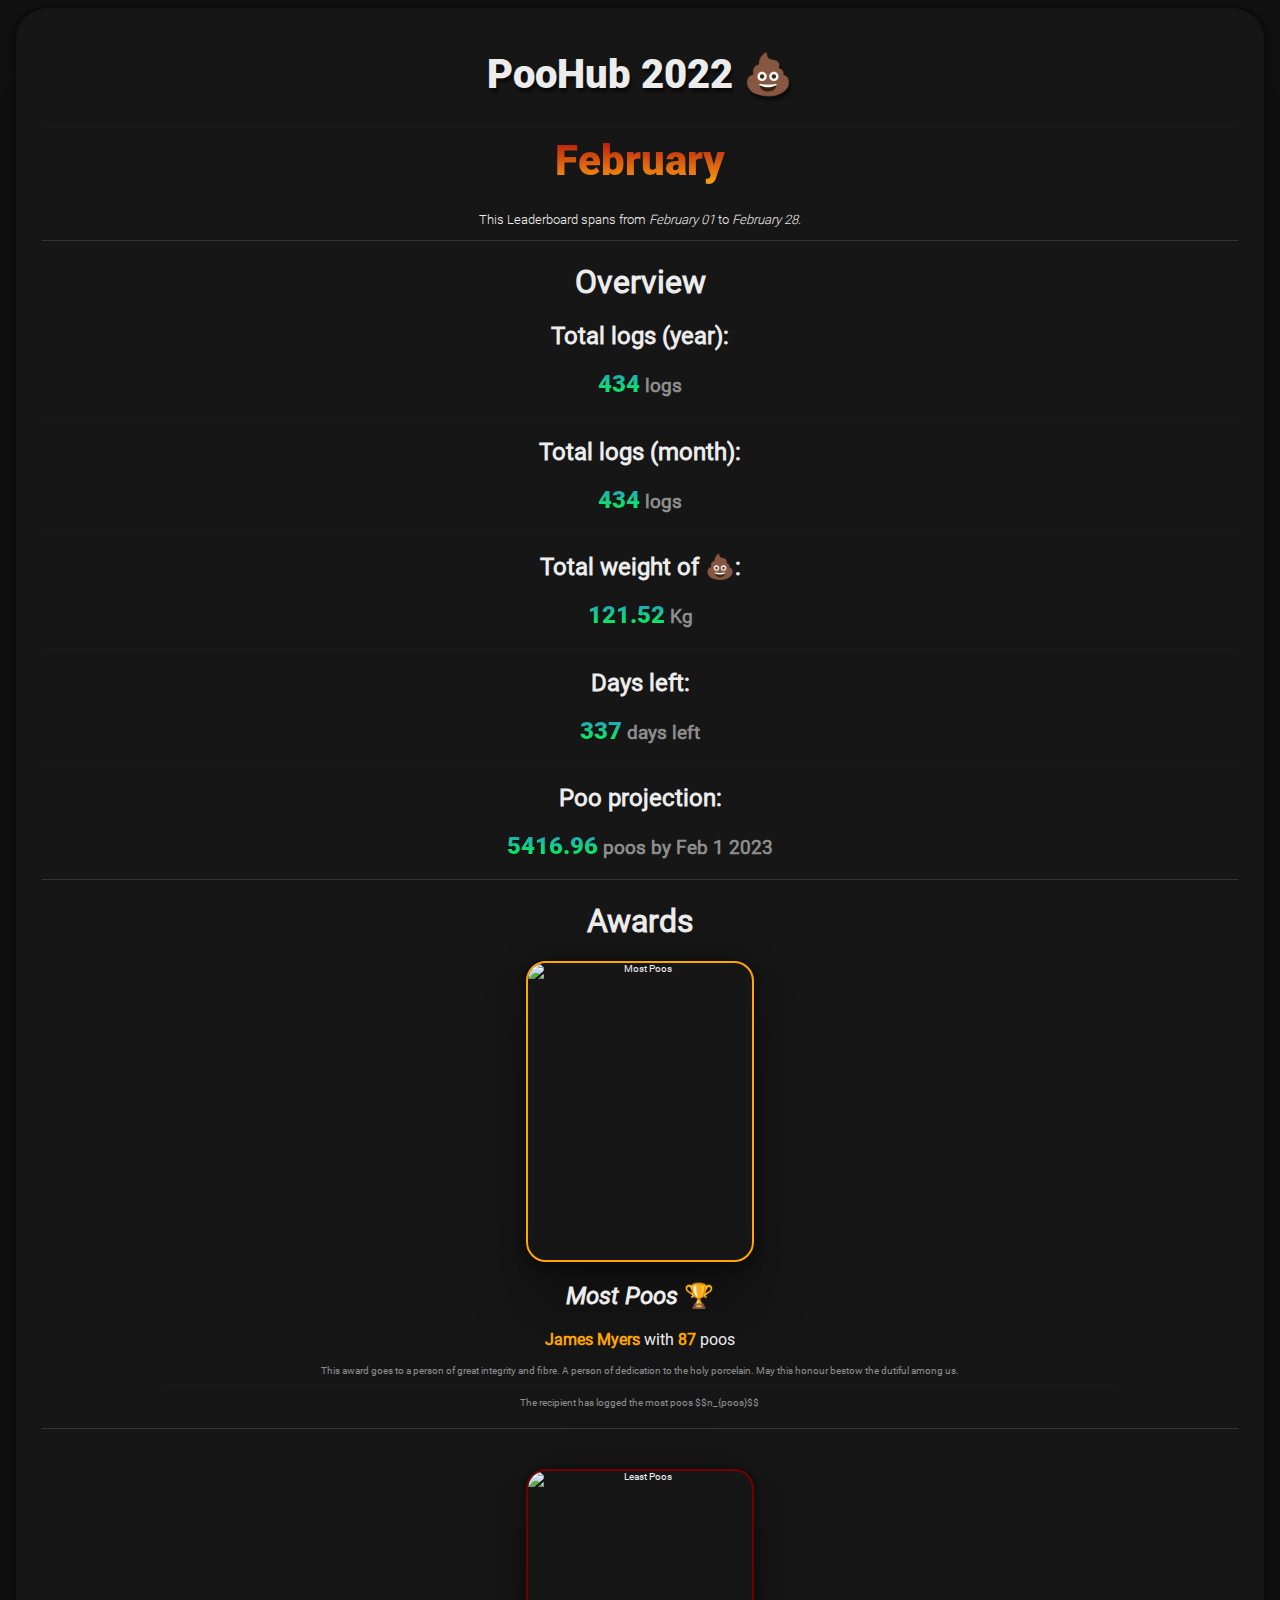
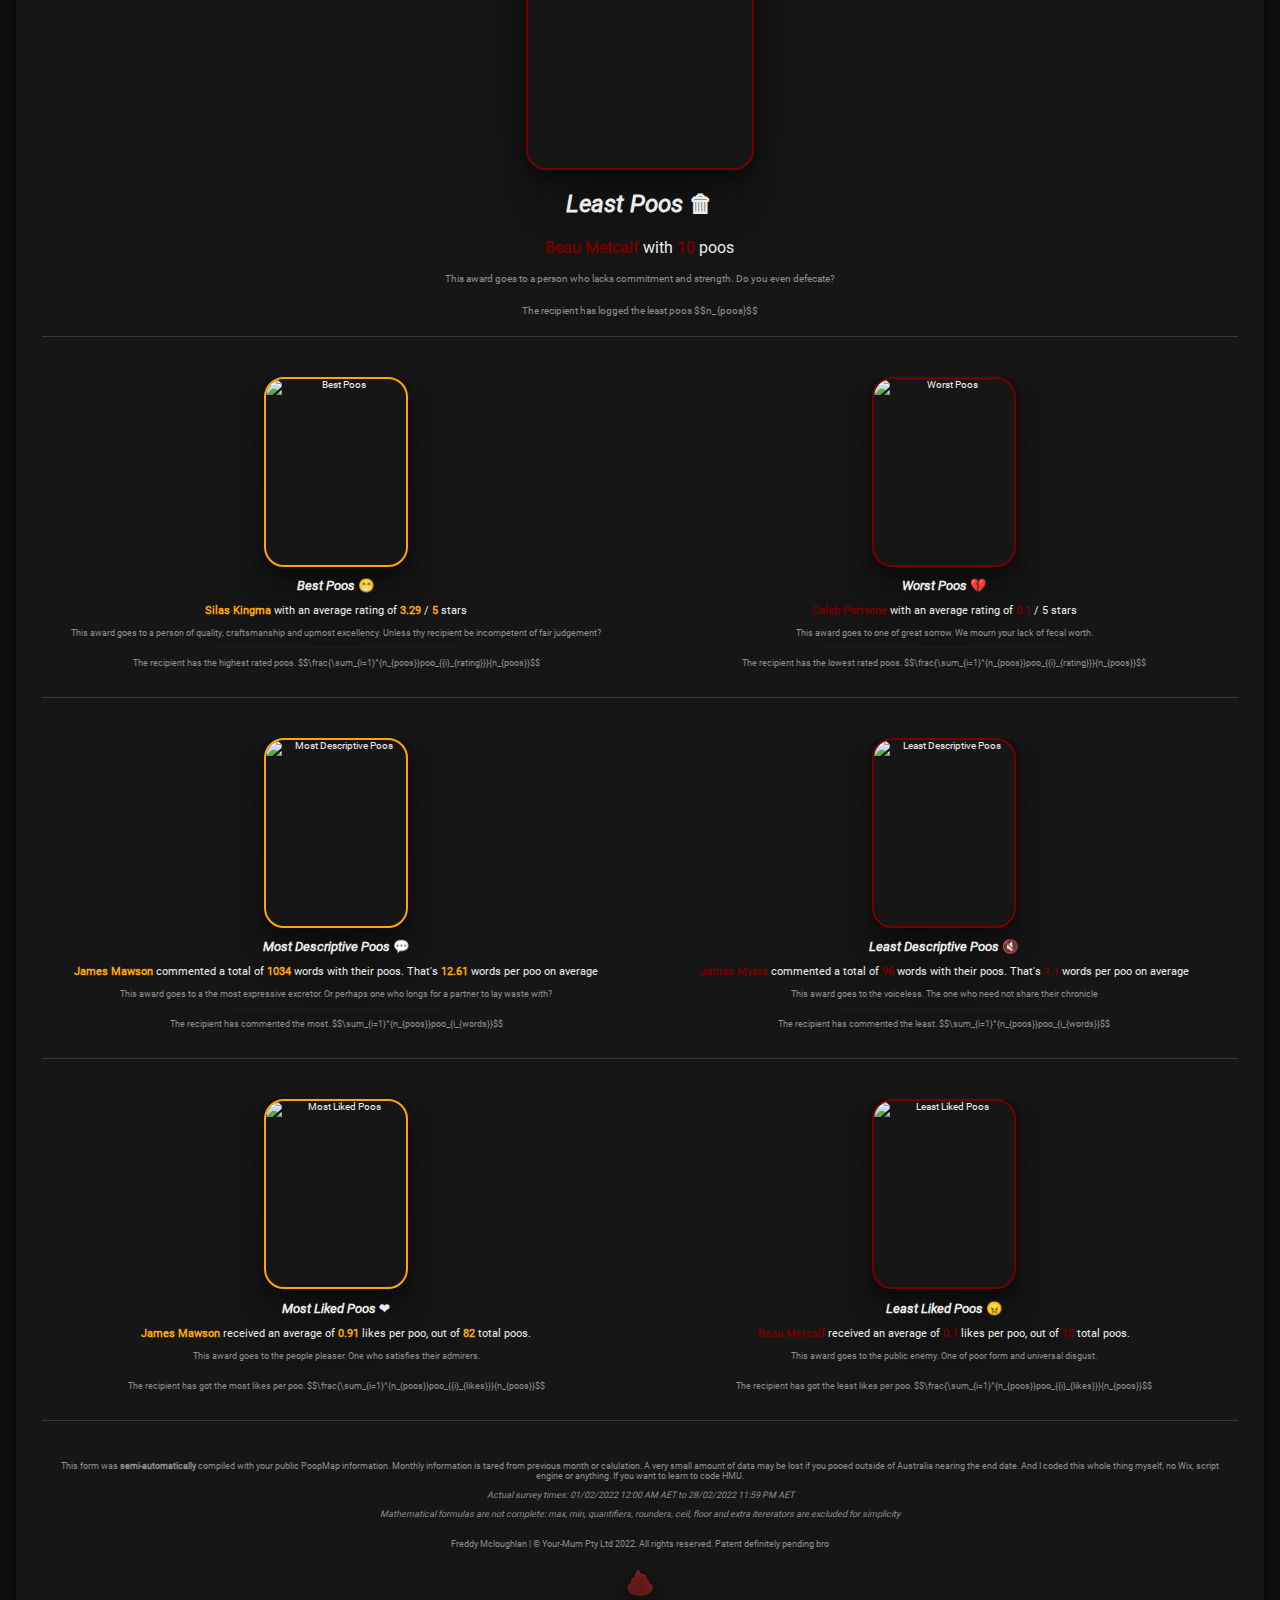
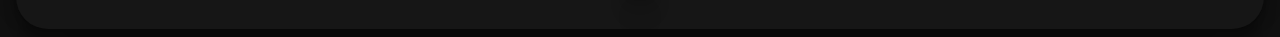
==== february.html @ 78d3ab22 "February" ====
<!DOCTYPE html>
<html lang="en">

<head>
    <meta charset="utf-8">
    <meta name="description" content="PooHub 2022 Leaderboard">
    <meta name="author" content="Freddy Mcloughlan">
    <meta name="viewport" content="width=device-width, initial-scale=1.0">


    <title>PooHub 2022 February</title>

    <!-- Load external CSS styles -->
    <link rel="stylesheet" href="style.css">
    <link rel="icon" type="image/x-icon" href="assets/favicon32x32.png">

    <!-- This fucker giving me performace errors in lighthouse -->
    <script type="text/javascript" async
        src="https://cdnjs.cloudflare.com/ajax/libs/mathjax/2.7.7/MathJax.js?config=TeX-MML-AM_CHTML">
        </script>
    <script type="text/javascript" src="https://www.gstatic.com/charts/loader.js"></script>
    <script type="text/javascript">
        google.charts.load('current', { 'packages': ['corechart'] });
        google.charts.setOnLoadCallback(drawChart);

        function drawChart() {

            var data = google.visualization.arrayToDataTable([['Task', 'Total Shits'], ['James Myers', 87], ['James Mawson', 82], ['Will Graham', 56], ['Silas Kingma', 52], ['Dylan Scoble', 50], ['Caleb Portwine', 48], ['Freddy Mcloughlan', 33], ['Ethan Martin', 16], ['Beau Metcalf', 10]]);

            var options = {
                // colors: [
                //     "#10D679",
                //     "#12D078",
                //     "#13C977",
                //     "#15BB75",
                //     "#17AD73",
                //     "#199F71",
                //     "#1D846D",
                //     "#1F766B",
                //     "#206F6A",
                //     "#216869",
                // ],
                backgroundColor: "#161616",
                pieSliceBorderColor: "#ececec",
                chartArea: { width: "110%", height: "110%" },
                legend: {
                    position: 'labeled',
                    textStyle: { color: "#ececec", fontSize: 5 }
                }

            };

            var chart = new google.visualization.PieChart(document.getElementById('piechart'));

            chart.draw(data, options);
        }
    </script>
</head>

<body>

    <div class="main">
        <h1 class="title">PooHub 2022 💩</h1>
        <hr class="sep">
        <h1 class="month">February</h1>

        <p class="desc">
            This Leaderboard spans from <em>February 01</em> to <em>February 28</em>.
        </p>

        <hr class="marg">

        <div class="stat-overview">
            <h1 class="section-heading">Overview</h1>

            <div id="piechart"></div>


            <h2>Total logs (year):</h2>
            <h3><strong>434</strong> logs</h3>
            <hr class="sep">

            <h2>Total logs (month):</h2>
            <h3><strong>434</strong> logs</h3>
            <hr class="sep">

            <h2>Total weight of 💩:</h2>
            <h3><strong>121.52</strong> Kg</h3>
            <hr class="sep">

            <h2>Days left:</h2>
            <h3><strong>337</strong> days left</h3>
            <hr class="sep">

            <h2>Poo projection:</h2>
            <h3><strong>5416.96</strong> poos by Feb 1 2023</h3>

        </div>

        <hr class="marg">

        <!-- Most Poos -->
        <!-- TODO Add stats, projections and increase from last month -->

        <h1 class="section-heading">Awards</h1>

        <div class="row1">
            <div class="avatar1g">
                <img src=https://poopmap-uploads.poopmap.net/user/4572055/shrine_avatar/6b3061a2b610b96dd88d8caa331e670e.jpeg alt="Most Poos">
                <h2 class="avatar1subtitle-gold">Most Poos 🏆</h2>
                <p class="avatar1text"><strong>James Myers</strong> with <strong>87</strong> poos</p>
                <p class="avatar1desc">
                    This award goes to a person of great integrity and fibre.
                    A person of dedication to the holy porcelain. May this honour
                    bestow the dutiful among us.
                </p>
                <hr class="sep">
                <p class="avatar1desc">
                    The recipient has logged the most poos
                    $$n_{poos}$$
                </p>
            </div>
        </div>

        <hr class="mid">

        <!-- Least Poos -->

        <div class="row1">
            <div class="avatar1b">
                <img src=https://baconmockup.com/385/512/ alt="Least Poos">
                <h2>Least Poos 🗑</h2>
                <p class="avatar1text"><strong>Beau Metcalf</strong> with <strong>10</strong> poos</p>
                <p class="avatar1desc">
                    This award goes to a person who lacks commitment and strength. Do you even defecate?
                </p>
                <hr class="sep">
                <p class="avatar1desc">
                    The recipient has logged the least poos
                    $$n_{poos}$$
                </p>
            </div>
        </div>

        <hr class="mid">

        <!-- Best & Worst Poos  -->

        <div class="row2">
            <div class="avatar2g">
                <img src=https://poopmap-uploads.poopmap.net/user/4577187/shrine_avatar/ab3dd27abc231497dffc2adc635aeb8c.jpeg alt="Best Poos">
                <h2 class="avatar2subtitle">Best Poos 😁</h2>
                <p class="avatar2text"><strong>Silas Kingma</strong> with an average rating of
                    <strong>3.29</strong> / <strong>5</strong> stars
                </p>
                <p class="avatar2desc">
                    This award goes to a person of quality, craftsmanship and upmost excellency.
                    Unless thy recipient be incompetent of fair judgement?
                </p>
                <hr class="sep">
                <p class="avatar2desc">
                    The recipient has the highest rated poos.
                    $$\frac{\sum_{i=1}^{n_{poos}}poo_{{i}_{rating}}}{n_{poos}}$$
                </p>
            </div>

            <div class="avatar2b">
                <img src=https://poopmap-uploads.poopmap.net/user/4599524/shrine_avatar/4f783187876df611f80bb9090c0acb18.jpeg alt="Worst Poos">
                <h2 class="avatar2subtitle">Worst Poos 💔</h2>
                <p class="avatar2text"><strong>Caleb Portwine</strong> with an average rating of
                    <strong>0.1</strong> / 5 stars
                </p>
                <p class="avatar2desc">
                    This award goes to one of great sorrow. We mourn your lack of fecal worth.
                </p>
                <hr class="sep">
                <p class="avatar2desc">
                    The recipient has the lowest rated poos.
                    $$\frac{\sum_{i=1}^{n_{poos}}poo_{{i}_{rating}}}{n_{poos}}$$
                </p>
            </div>
        </div>

        <hr class="mid">

        <!-- Most & Least descriptive Poos  -->

        <div class="row2">
            <div class="avatar2g">
                <img src=https://poopmap-uploads.poopmap.net/user/4571967/shrine_avatar/66170db0968865b6463c2d445f9eeddd.jpeg alt="Most Descriptive Poos">
                <h2 class="avatar2subtitle">Most Descriptive Poos 💬</h2>
                <p class="avatar2text"><strong>James Mawson</strong> commented a total of
                    <strong>1034</strong>
                    words with
                    their poos. That's <strong>12.61</strong> words per poo on average
                </p>
                <p class="avatar2desc">
                    This award goes to a the most expressive excretor.
                    Or perhaps one who longs for a partner to lay waste with?
                </p>
                <hr class="sep">
                <p class="avatar2desc">
                    The recipient has commented the most.
                    $$\sum_{i=1}^{n_{poos}}poo_{i_{words}}$$
                </p>
            </div>

            <div class="avatar2b">
                <img src=https://poopmap-uploads.poopmap.net/user/4572055/shrine_avatar/6b3061a2b610b96dd88d8caa331e670e.jpeg alt="Least Descriptive Poos">
                <h2 class="avatar2subtitle">Least Descriptive Poos 🔇</h2>
                <p class="avatar2text"><strong>James Myers</strong> commented a total of
                    <strong>96</strong>
                    words with
                    their poos. That's <strong>1.1</strong> words per poo on average
                </p>
                <p class="avatar2desc">
                    This award goes to the voiceless. The one who need not share their chronicle
                </p>
                <hr class="sep">
                <p class="avatar2desc">
                    The recipient has commented the least.
                    $$\sum_{i=1}^{n_{poos}}poo_{i_{words}}$$
                </p>
            </div>
        </div>

        <hr class="mid">

        <!-- Most & Least liked Poos  -->

        <div class="row2">
            <div class="avatar2g">
                <img src=https://poopmap-uploads.poopmap.net/user/4571967/shrine_avatar/66170db0968865b6463c2d445f9eeddd.jpeg alt="Most Liked Poos">
                <h2 class="avatar2subtitle">Most Liked Poos ❤</h2>
                <p class="avatar2text"><strong>James Mawson</strong> received an average of
                    <strong>0.91</strong>
                    likes per poo, out of <strong>82</strong> total poos.
                </p>
                <p class="avatar2desc">
                    This award goes to the people pleaser. One who satisfies their admirers.
                </p>
                <hr class="sep">
                <p class="avatar2desc">
                    The recipient has got the most likes per poo.
                    $$\frac{\sum_{i=1}^{n_{poos}}poo_{{i}_{likes}}}{n_{poos}}$$ </p>
            </div>

            <div class="avatar2b">
                <img src=https://baconmockup.com/385/512/ alt="Least Liked Poos">
                <h2 class="avatar2subtitle">Least Liked Poos 😠</h2>
                <p class="avatar2text"><strong>Beau Metcalf</strong> received an average of
                    <strong>0.1</strong>
                    likes per poo, out of <strong>10</strong> total poos.
                </p>
                <p class="avatar2desc">
                    This award goes to the public enemy. One of poor form and universal disgust.
                </p>
                <hr class="sep">
                <p class="avatar2desc">
                    The recipient has got the least likes per poo.
                    $$\frac{\sum_{i=1}^{n_{poos}}poo_{{i}_{likes}}}{n_{poos}}$$
                </p>
            </div>
        </div>

        <hr class="mid">

        <div class="footer">
            <p>
                This form was <strong>semi-automatically</strong> compiled with your public PoopMap
                information.
                Monthly information is tared from previous month or calulation.
                A very small amount of data may be lost if you pooed outside of Australia nearing the end date.
                And I coded this whole thing myself, no Wix, script engine or anything.
                If you want to learn to code HMU.
            </p>
            <p>
                <em>Actual survey times: 01/02/2022 12:00 AM AET to 28/02/2022 11:59 PM AET</em>
            </p>
            <p>
                <em>
                    Mathematical formulas are not complete:
                    max, min, quantifiers, rounders, ceil, floor and extra itererators are excluded
                    for simplicity
                </em>

            </p>
            <hr class="sep">
            <p>
                Freddy Mcloughlan | © Your-Mum Pty Ltd 2022. All rights reserved. Patent definitely pending bro
            </p>

            <h2 class="footerIcon">
                💩
            </h2>
        </div>

    </div>

    <!-- fuck you -->

</body>

</html>
---- style.css ----
/* Body */

/* Variables & base */

:root {
    --text-color: rgb(236, 236, 236);
    --grey-text-color: #8d8d8d;
    --red-color: rgb(114, 0, 0);
    --gold-color: rgb(255, 166, 0);
}

/* Fonts */
@font-face {
    font-family: "Roboto-Black";
    src: url("fonts/Roboto-Black.ttf") format("truetype");
    font-display: swap;
}

@font-face {
    font-family: "Roboto-Regular";
    src: url("fonts/Roboto-Regular.ttf") format("truetype");
    font-display: swap;
}

@font-face {
    font-family: "Roboto-Italic";
    src: url("fonts/Roboto-Italic.ttf") format("truetype");
    font-display: swap;
}

@font-face {
    font-family: "Roboto-Light";
    src: url("fonts/Roboto-Light.ttf") format("truetype");
    font-display: swap;
}

/* Body */

body {
    background-color: rgb(18, 18, 18);
}

/* Divs */

div.main {
    background-color: rgb(22, 22, 22);
    box-shadow: rgba(0, 0, 0, 0.25) 0px 54px 55px, rgba(0, 0, 0, 0.12) 0px -12px 30px, rgba(0, 0, 0, 0.12) 0px 4px 6px, rgba(0, 0, 0, 0.17) 0px 12px 13px, rgba(0, 0, 0, 0.09) 0px -3px 5px;
    padding: 1rem;
    padding-bottom: 2rem;
    border: 2rem;
    margin: 0.5rem;
    border-radius: 2rem;
    /* Overflow to make sure floating divs are contained */
    overflow: hidden
}

div.row1 {
    border-radius: 1rem;
}

div.row2 {
    border-radius: 1rem;
    overflow: hidden
}

div.row3 {
    /* This will have to be in the form of a "because" symbol */
    border-radius: 1rem;
}

div.star1 {
    position: absolute;
}

div.stat-overview {
    text-align: center;
}

div.avatar1g {
    width: 80%;
    margin: 0 auto;
    position: relative;
    text-align: center;
}

div.avatar1b {
    width: 80%;
    margin: 0 auto;
    position: relative;
    text-align: center;
}

div.avatar2g {
    width: 50%;
    margin: 0 auto;
    position: relative;
    text-align: center;
    float: left;
}

div.avatar2b {
    width: 50%;
    margin: 0 auto;
    position: relative;
    text-align: center;
    float: left;
}

/* Headings */

h1.title,h1.month {
    font-family: Roboto-Black;
    color: var(--text-color);
    text-align: center;
}

h1.title {
    font-size: 2.5rem;
    text-shadow: 2px 4px 3px rgba(0, 0, 0, 0.548);
}

h1.month {
    margin-top: 0%;
    font-weight: bold;
    font-size: 2.6rem;
    background: -webkit-linear-gradient(rgb(177, 12, 12), rgb(251, 162, 18));
    -webkit-background-clip: text;
    -webkit-text-fill-color: transparent;
    background-clip: text;
}

div.stat-overview h1,h2,h3 {
    color: var(--text-color);
    font-family: Roboto-Regular;
}

div.stat-overview h3 {
    color: var(--grey-text-color);
}

h1.section-heading {
    font-size: 2rem;
    color: var(--text-color);
    font-family: Roboto-Regular;
    text-align: center;
}

div.avatar1g h2 {
    font-family: Roboto-Italic;
    color: var(--text-color);
    animation: neon-gold 2s ease infinite;
    -moz-animation: neon-gold 2s ease infinite;
    -webkit-animation: neon-gold 2s ease infinite;
}

div.avatar1b h2 {
    font-family: Roboto-Italic;
    color: var(--text-color);
    animation: neon-red 2s ease infinite;
    -moz-animation: neon-red 2s ease infinite;
    -webkit-animation: neon-red 2s ease infinite;
}

h2.avatar2subtitle {
    font-family: Roboto-Italic;
    color: var(--text-color);
    font-size: smaller;
}

h2.footerIcon {
    font-family: Roboto-Black;
    text-align: center;
    margin-bottom: 0%;
    background: -webkit-linear-gradient(45deg, rgba(0,0,0,1) 0%, rgba(252,75,69,1) 100%);
    -webkit-background-clip: text;
    background-clip: text;
    -webkit-text-fill-color: transparent;
    text-shadow: rgba(0, 0, 0, 0.07) 0px 1px 2px, rgba(0, 0, 0, 0.07) 0px 2px 4px, rgba(0, 0, 0, 0.07) 0px 4px 8px, rgba(0, 0, 0, 0.07) 0px 8px 16px, rgba(0, 0, 0, 0.07) 0px 16px 32px, rgba(0, 0, 0, 0.07) 0px 32px 64px;
}

/* Text (p) */

p {
    font-family: Roboto-Regular;
    color: var(--text-color);
}

p.desc {
    text-align: center;
    font-family: Roboto-Light;
    font-size: small;
}

p.avatar1text {
    text-align: center;
}

p.avatar2text {
    text-align: center;
    font-size: 70%;
    padding-left: 5px;
    padding-right: 5px;
}

p.avatar1desc {
    padding-left: 5px;
    padding-right: 5px;
    font-size: x-small;
    color: var(--grey-text-color);
}

p.avatar2desc {
    padding-left: 10px;
    padding-right: 10px;
    font-size: xx-small;
    color: var(--grey-text-color);
}

div.footer p {
    padding-left: 1rem;
    padding-right: 1rem;
    color: var(--grey-text-color);
    font-size: xx-small;
    text-align: center;
}

/* Images */

img {
    /* To beutify src error text */
    color: var(--text-color);
    font-family: Roboto-Regular;
    text-align: center;
    font-size: x-small;
}

img.roll-shadow {
    filter: drop-shadow(7px 7px 7px #131313);
    -webkit-filter: drop-shadow(7px 7px 7px #131313);
    display: block;
    margin-left: auto;
    margin-right: auto;
    width: 50%;
    padding: 100px;
}

div.avatar1b img {
    border: 2px solid var(--red-color);
    box-shadow: rgba(0, 0, 0, 0.25) 0px 54px 55px, rgba(0, 0, 0, 0.12) 0px -12px 30px, rgba(0, 0, 0, 0.12) 0px 4px 6px, rgba(0, 0, 0, 0.17) 0px 12px 13px, rgba(0, 0, 0, 0.09) 0px -3px 5px;
    border-radius: 20px;
    display: block;
    margin-left: auto;
    margin-right: auto;
    /* width 80% */
    width: 224px;
    height: 297px;
}

div.avatar1g img {
    border: 2px solid var(--gold-color);
    box-shadow: rgba(0, 0, 0, 0.25) 0px 54px 55px, rgba(0, 0, 0, 0.12) 0px -12px 30px, rgba(0, 0, 0, 0.12) 0px 4px 6px, rgba(0, 0, 0, 0.17) 0px 12px 13px, rgba(0, 0, 0, 0.09) 0px -3px 5px;
    border-radius: 20px;
    display: block;
    margin-left: auto;
    margin-right: auto;
    /* width 80%; */
    width: 224px;
    height: 297px;
}


div.avatar2b img {
    box-shadow: rgba(0, 0, 0, 0.25) 0px 54px 55px, rgba(0, 0, 0, 0.12) 0px -12px 30px, rgba(0, 0, 0, 0.12) 0px 4px 6px, rgba(0, 0, 0, 0.17) 0px 12px 13px, rgba(0, 0, 0, 0.09) 0px -3px 5px;
    border-radius: 20px;
    display: block;
    margin-left: auto;
    margin-right: auto;
    /* width 80% */
    width: 140px;
    height: 186px;
    border: 2px solid var(--red-color);
}

div.avatar2g img {
    box-shadow: rgba(0, 0, 0, 0.25) 0px 54px 55px, rgba(0, 0, 0, 0.12) 0px -12px 30px, rgba(0, 0, 0, 0.12) 0px 4px 6px, rgba(0, 0, 0, 0.17) 0px 12px 13px, rgba(0, 0, 0, 0.09) 0px -3px 5px;
    border-radius: 20px;
    display: block;
    margin-left: auto;
    margin-right: auto;
    /* width 80% */
    width: 140px;
    height: 186px;
    border: 2px solid var(--gold-color);
}

/* Other */

hr {
    margin-bottom: 40px;
    margin-left: 10px;
    margin-right: 10px;
    border: none;
    height: 1px;
    color: rgb(54, 54, 54); /* old IE */
    background-color: rgb(54, 54, 54); /* Modern Browsers */
    clear: both; /* This fixes weird dissapearing bug */
}

hr.marg {
    margin-bottom: 0px;
}

hr.mid {
    margin-top: 20px;
}

hr.sep {
    background-color: #1b1b1b;
    margin-bottom: 10px;
}

div.stat-overview strong {
    font-family: Roboto-Black;
    font-size: 1.5rem;
    color: var(--text-color);
    background: -webkit-linear-gradient(rgb(40, 154, 207), rgb(0, 255, 64));
    -webkit-background-clip: text;
    -webkit-text-fill-color: transparent;
    background-clip: text;
}

div.avatar1b strong {
    color: var(--red-color)
}

div.avatar1g strong {
    color: var(--gold-color)
}

div.avatar2b strong {
    color: var(--red-color)
    
}

div.avatar2g strong {
    color: var(--gold-color)
}

strong.bold {
    color: var(--text-color);
}

/* Keyframes */

@keyframes neon-gold {
    /* https://codepen.io/Trinca/pen/NAvpWa */
    0%,
    100% {
      text-shadow: 0 0 1vw #FA1C16, 0 0 3vw #FA1C16, 0 0 10vw #FA1C16, 0 0 10vw #FA1C16, 0 0 .4vw #FED128, .5vw .5vw .1vw #806914;
      color: #fbc500;
    }
    50% {
      text-shadow: 0 0 .5vw #800E0B, 0 0 1.5vw #800E0B, 0 0 5vw #800E0B, 0 0 5vw #800E0B, 0 0 .2vw #800E0B, .5vw .5vw .1vw #40340A;
      color: #ee9910;
    }
  }

  @keyframes neon-red {
    /* https://codepen.io/Trinca/pen/NAvpWa */
    0%,
    100% {
      text-shadow: 0 0 1vw #750400, 0 0 3vw #FA1C16, 0 0 10vw #FA1C16, 0 0 10vw #FA1C16, 0 0 .4vw #FED128, .5vw .5vw .1vw #806914;
      color: #fb0000;
    }
    50% {
      text-shadow: 0 0 .5vw #500300, 0 0 1.5vw #800E0B, 0 0 5vw #800E0B, 0 0 5vw #800E0B, 0 0 .2vw #800E0B, .5vw .5vw .1vw #40340A;
      color: #ff0000;
    }
  }
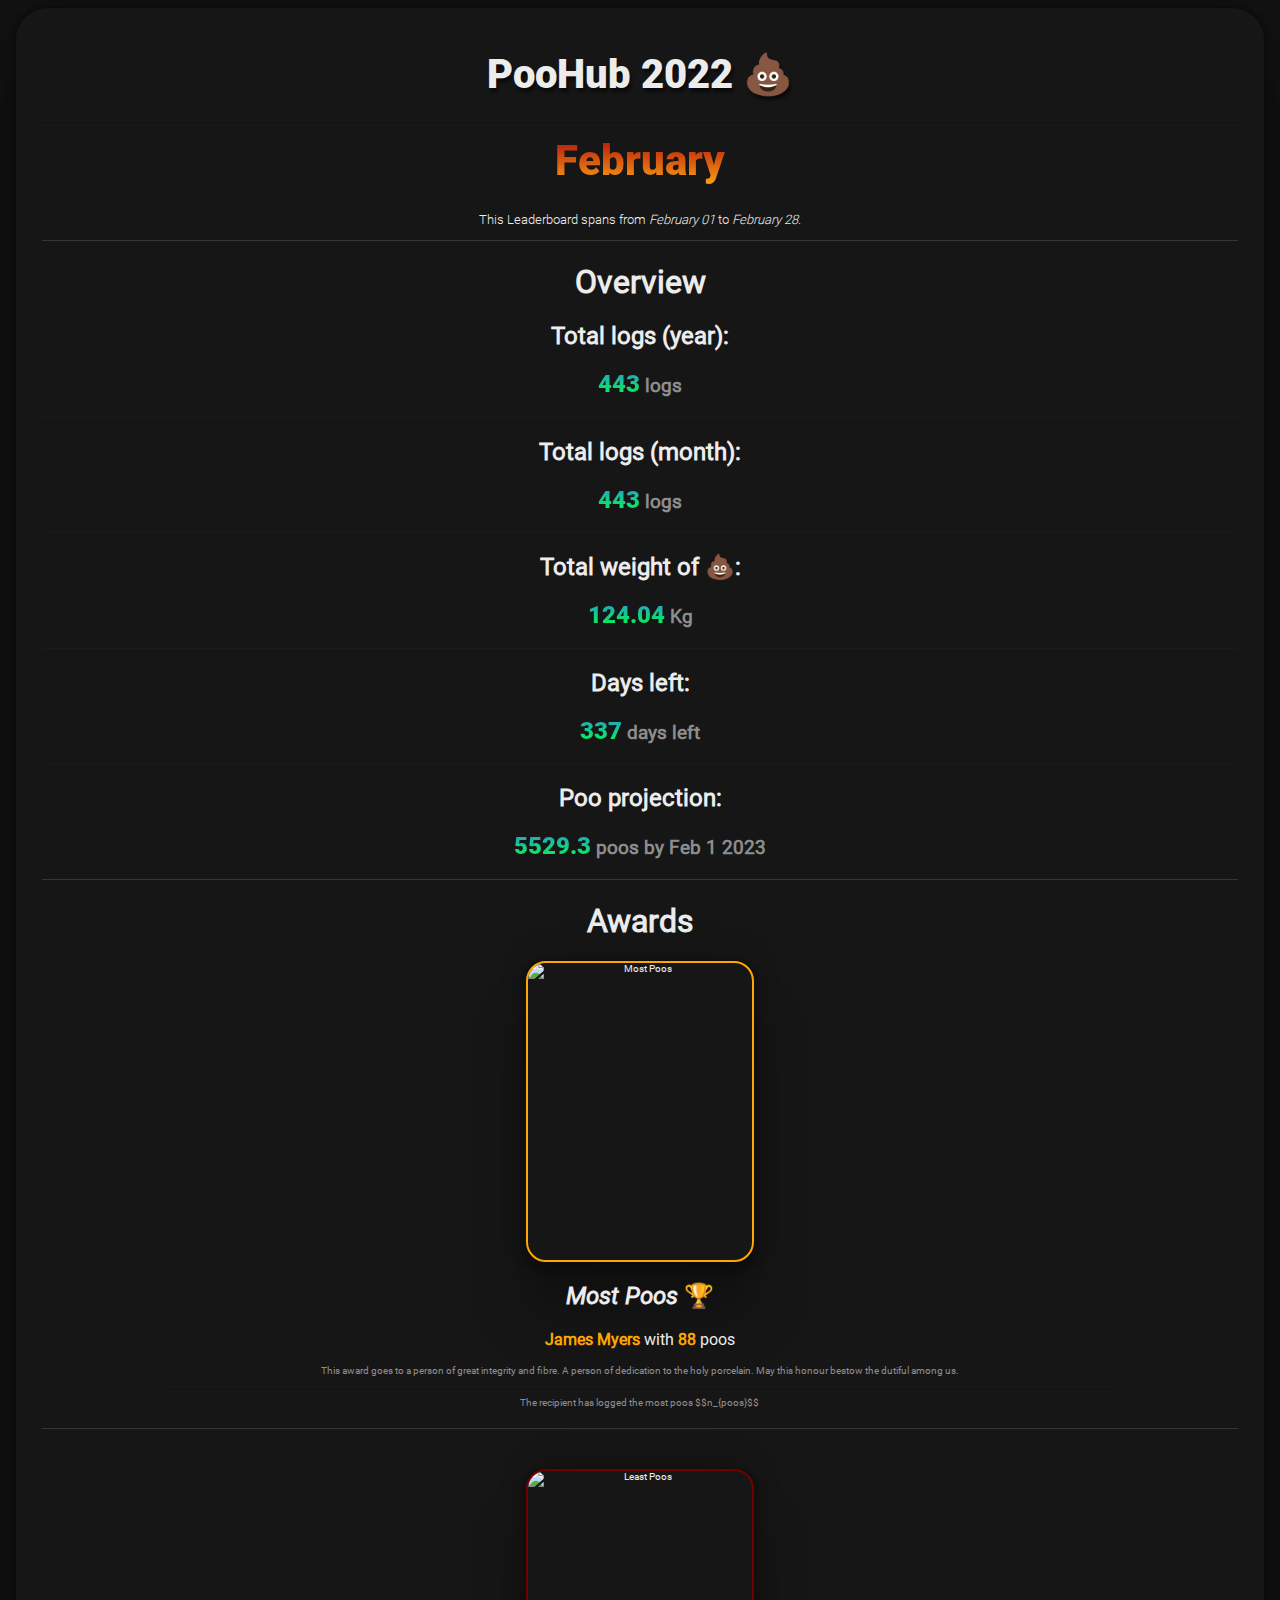
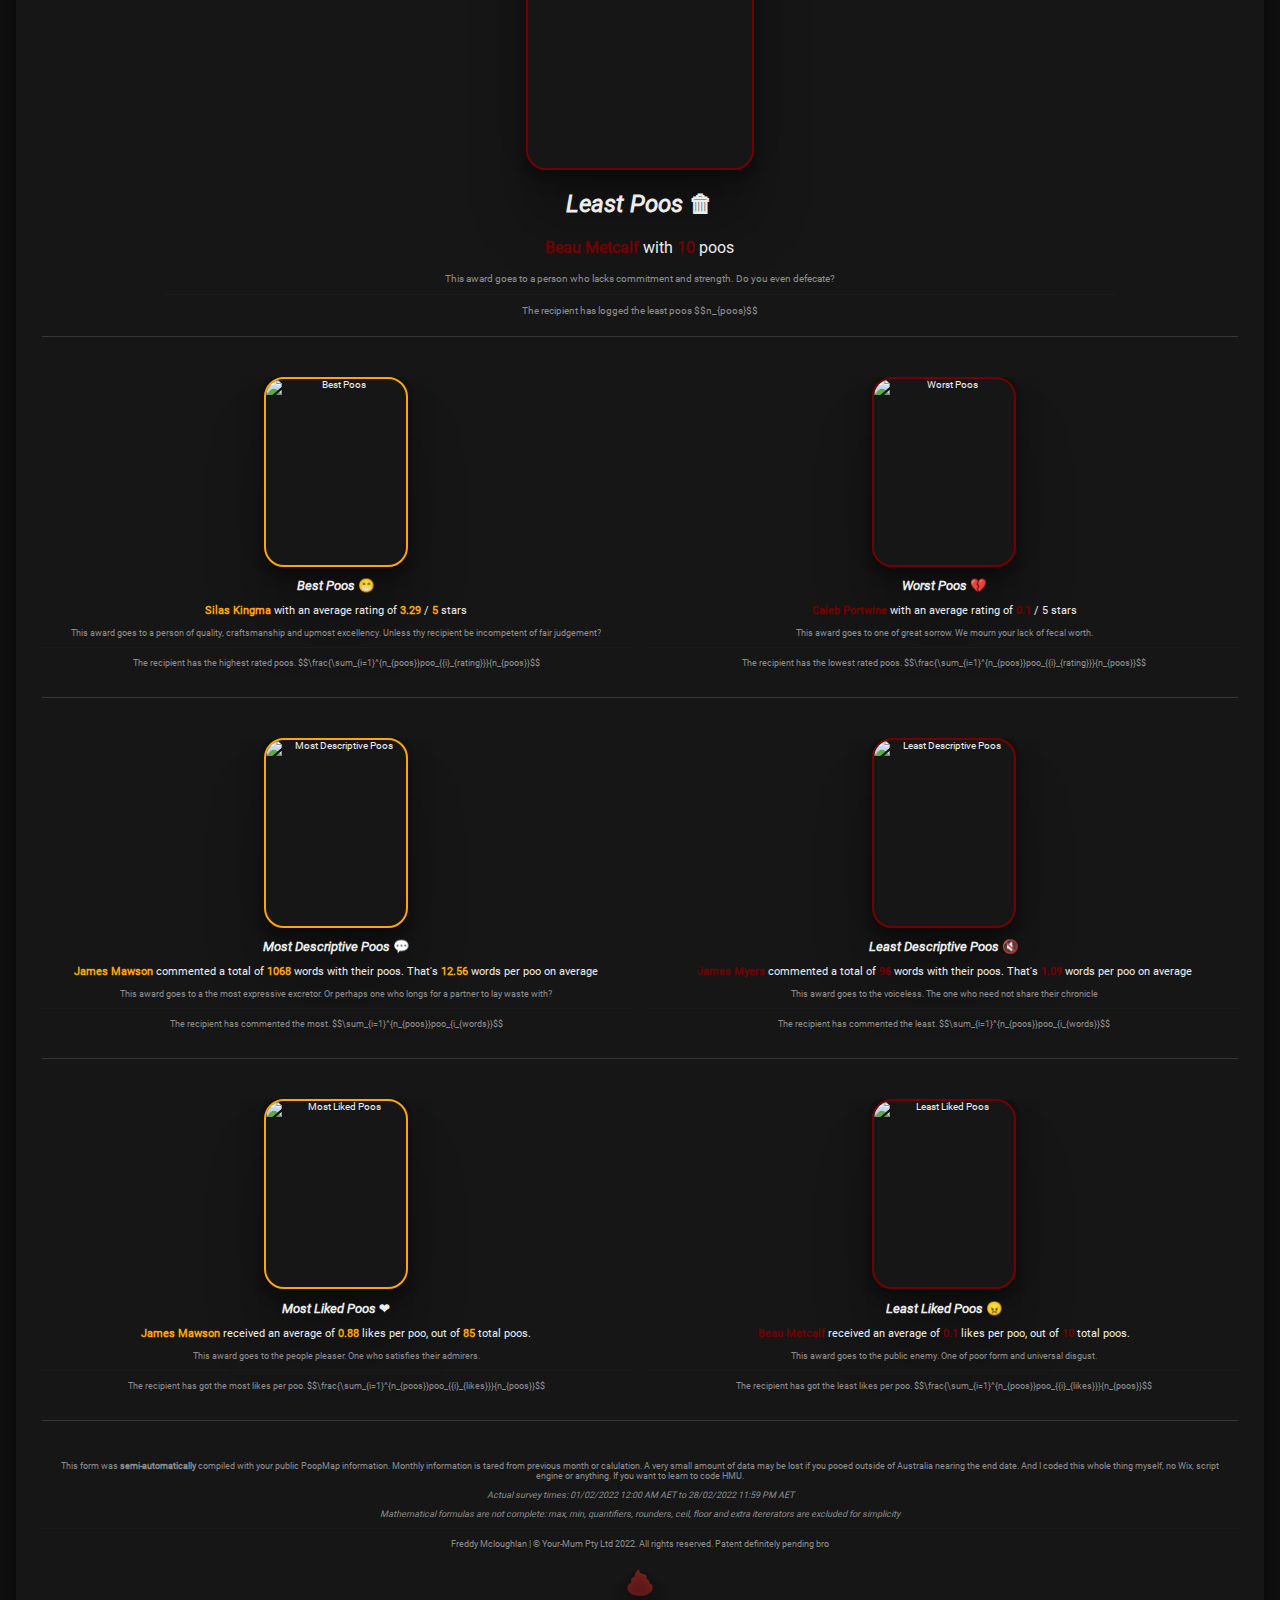
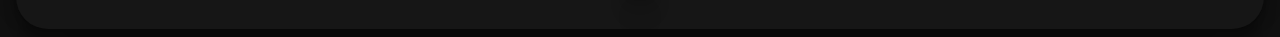
==== commit 8a6b40c8: "Fixed from UTC issue" ====
--- a/february.html
+++ b/february.html
@@ -25,7 +25,7 @@
 
         function drawChart() {
 
-            var data = google.visualization.arrayToDataTable([['Task', 'Total Shits'], ['James Myers', 87], ['James Mawson', 82], ['Will Graham', 56], ['Silas Kingma', 52], ['Dylan Scoble', 50], ['Caleb Portwine', 48], ['Freddy Mcloughlan', 33], ['Ethan Martin', 16], ['Beau Metcalf', 10]]);
+            var data = google.visualization.arrayToDataTable([['Task', 'Total Shits'], ['James Myers', 88], ['James Mawson', 85], ['Will Graham', 57], ['Dylan Scoble', 52], ['Silas Kingma', 52], ['Caleb Portwine', 49], ['Freddy Mcloughlan', 34], ['Ethan Martin', 16], ['Beau Metcalf', 10]]);
 
             var options = {
                 // colors: [
@@ -77,15 +77,15 @@
 
 
             <h2>Total logs (year):</h2>
-            <h3><strong>434</strong> logs</h3>
+            <h3><strong>443</strong> logs</h3>
             <hr class="sep">
 
             <h2>Total logs (month):</h2>
-            <h3><strong>434</strong> logs</h3>
+            <h3><strong>443</strong> logs</h3>
             <hr class="sep">
 
             <h2>Total weight of 💩:</h2>
-            <h3><strong>121.52</strong> Kg</h3>
+            <h3><strong>124.04</strong> Kg</h3>
             <hr class="sep">
 
             <h2>Days left:</h2>
@@ -93,7 +93,7 @@
             <hr class="sep">
 
             <h2>Poo projection:</h2>
-            <h3><strong>5416.96</strong> poos by Feb 1 2023</h3>
+            <h3><strong>5529.3</strong> poos by Feb 1 2023</h3>
 
         </div>
 
@@ -106,9 +106,10 @@
 
         <div class="row1">
             <div class="avatar1g">
-                <img src=https://poopmap-uploads.poopmap.net/user/4572055/shrine_avatar/6b3061a2b610b96dd88d8caa331e670e.jpeg alt="Most Poos">
+                <img src=https://poopmap-uploads.poopmap.net/user/4572055/shrine_avatar/6b3061a2b610b96dd88d8caa331e670e.jpeg
+                    alt="Most Poos">
                 <h2 class="avatar1subtitle-gold">Most Poos 🏆</h2>
-                <p class="avatar1text"><strong>James Myers</strong> with <strong>87</strong> poos</p>
+                <p class="avatar1text"><strong>James Myers</strong> with <strong>88</strong> poos</p>
                 <p class="avatar1desc">
                     This award goes to a person of great integrity and fibre.
                     A person of dedication to the holy porcelain. May this honour
@@ -148,7 +149,8 @@
 
         <div class="row2">
             <div class="avatar2g">
-                <img src=https://poopmap-uploads.poopmap.net/user/4577187/shrine_avatar/ab3dd27abc231497dffc2adc635aeb8c.jpeg alt="Best Poos">
+                <img src=https://poopmap-uploads.poopmap.net/user/4577187/shrine_avatar/ab3dd27abc231497dffc2adc635aeb8c.jpeg
+                    alt="Best Poos">
                 <h2 class="avatar2subtitle">Best Poos 😁</h2>
                 <p class="avatar2text"><strong>Silas Kingma</strong> with an average rating of
                     <strong>3.29</strong> / <strong>5</strong> stars
@@ -165,7 +167,8 @@
             </div>
 
             <div class="avatar2b">
-                <img src=https://poopmap-uploads.poopmap.net/user/4599524/shrine_avatar/4f783187876df611f80bb9090c0acb18.jpeg alt="Worst Poos">
+                <img src="https://poopmap-uploads.poopmap.net/user/4599524/shrine_avatar/06246a0c961f63142ef0d99ff4fd1cf1.jpeg"
+                    alt="Worst Poos">
                 <h2 class="avatar2subtitle">Worst Poos 💔</h2>
                 <p class="avatar2text"><strong>Caleb Portwine</strong> with an average rating of
                     <strong>0.1</strong> / 5 stars
@@ -187,12 +190,13 @@
 
         <div class="row2">
             <div class="avatar2g">
-                <img src=https://poopmap-uploads.poopmap.net/user/4571967/shrine_avatar/66170db0968865b6463c2d445f9eeddd.jpeg alt="Most Descriptive Poos">
+                <img src=https://poopmap-uploads.poopmap.net/user/4571967/shrine_avatar/66170db0968865b6463c2d445f9eeddd.jpeg
+                    alt="Most Descriptive Poos">
                 <h2 class="avatar2subtitle">Most Descriptive Poos 💬</h2>
                 <p class="avatar2text"><strong>James Mawson</strong> commented a total of
-                    <strong>1034</strong>
+                    <strong>1068</strong>
                     words with
-                    their poos. That's <strong>12.61</strong> words per poo on average
+                    their poos. That's <strong>12.56</strong> words per poo on average
                 </p>
                 <p class="avatar2desc">
                     This award goes to a the most expressive excretor.
@@ -206,12 +210,13 @@
             </div>
 
             <div class="avatar2b">
-                <img src=https://poopmap-uploads.poopmap.net/user/4572055/shrine_avatar/6b3061a2b610b96dd88d8caa331e670e.jpeg alt="Least Descriptive Poos">
+                <img src=https://poopmap-uploads.poopmap.net/user/4572055/shrine_avatar/6b3061a2b610b96dd88d8caa331e670e.jpeg
+                    alt="Least Descriptive Poos">
                 <h2 class="avatar2subtitle">Least Descriptive Poos 🔇</h2>
                 <p class="avatar2text"><strong>James Myers</strong> commented a total of
                     <strong>96</strong>
                     words with
-                    their poos. That's <strong>1.1</strong> words per poo on average
+                    their poos. That's <strong>1.09</strong> words per poo on average
                 </p>
                 <p class="avatar2desc">
                     This award goes to the voiceless. The one who need not share their chronicle
@@ -230,11 +235,12 @@
 
         <div class="row2">
             <div class="avatar2g">
-                <img src=https://poopmap-uploads.poopmap.net/user/4571967/shrine_avatar/66170db0968865b6463c2d445f9eeddd.jpeg alt="Most Liked Poos">
+                <img src=https://poopmap-uploads.poopmap.net/user/4571967/shrine_avatar/66170db0968865b6463c2d445f9eeddd.jpeg
+                    alt="Most Liked Poos">
                 <h2 class="avatar2subtitle">Most Liked Poos ❤</h2>
                 <p class="avatar2text"><strong>James Mawson</strong> received an average of
-                    <strong>0.91</strong>
-                    likes per poo, out of <strong>82</strong> total poos.
+                    <strong>0.88</strong>
+                    likes per poo, out of <strong>85</strong> total poos.
                 </p>
                 <p class="avatar2desc">
                     This award goes to the people pleaser. One who satisfies their admirers.
